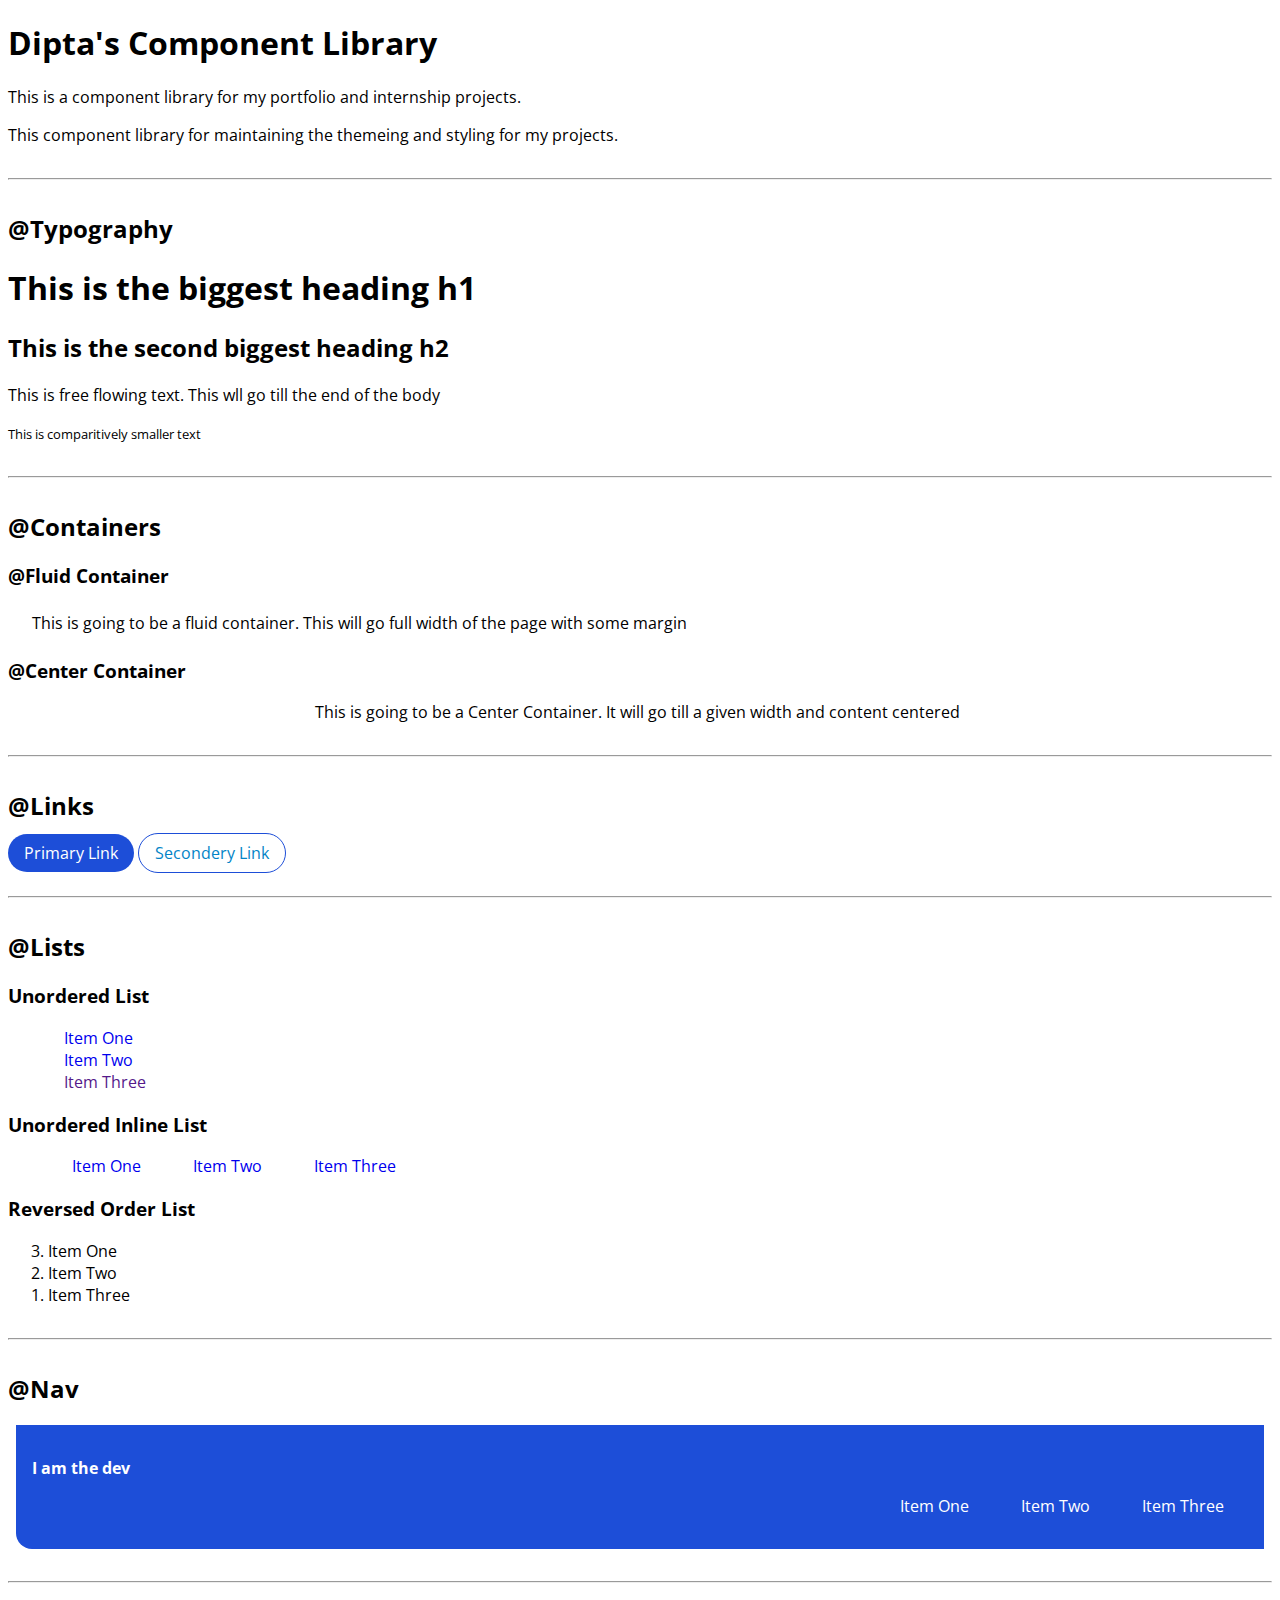
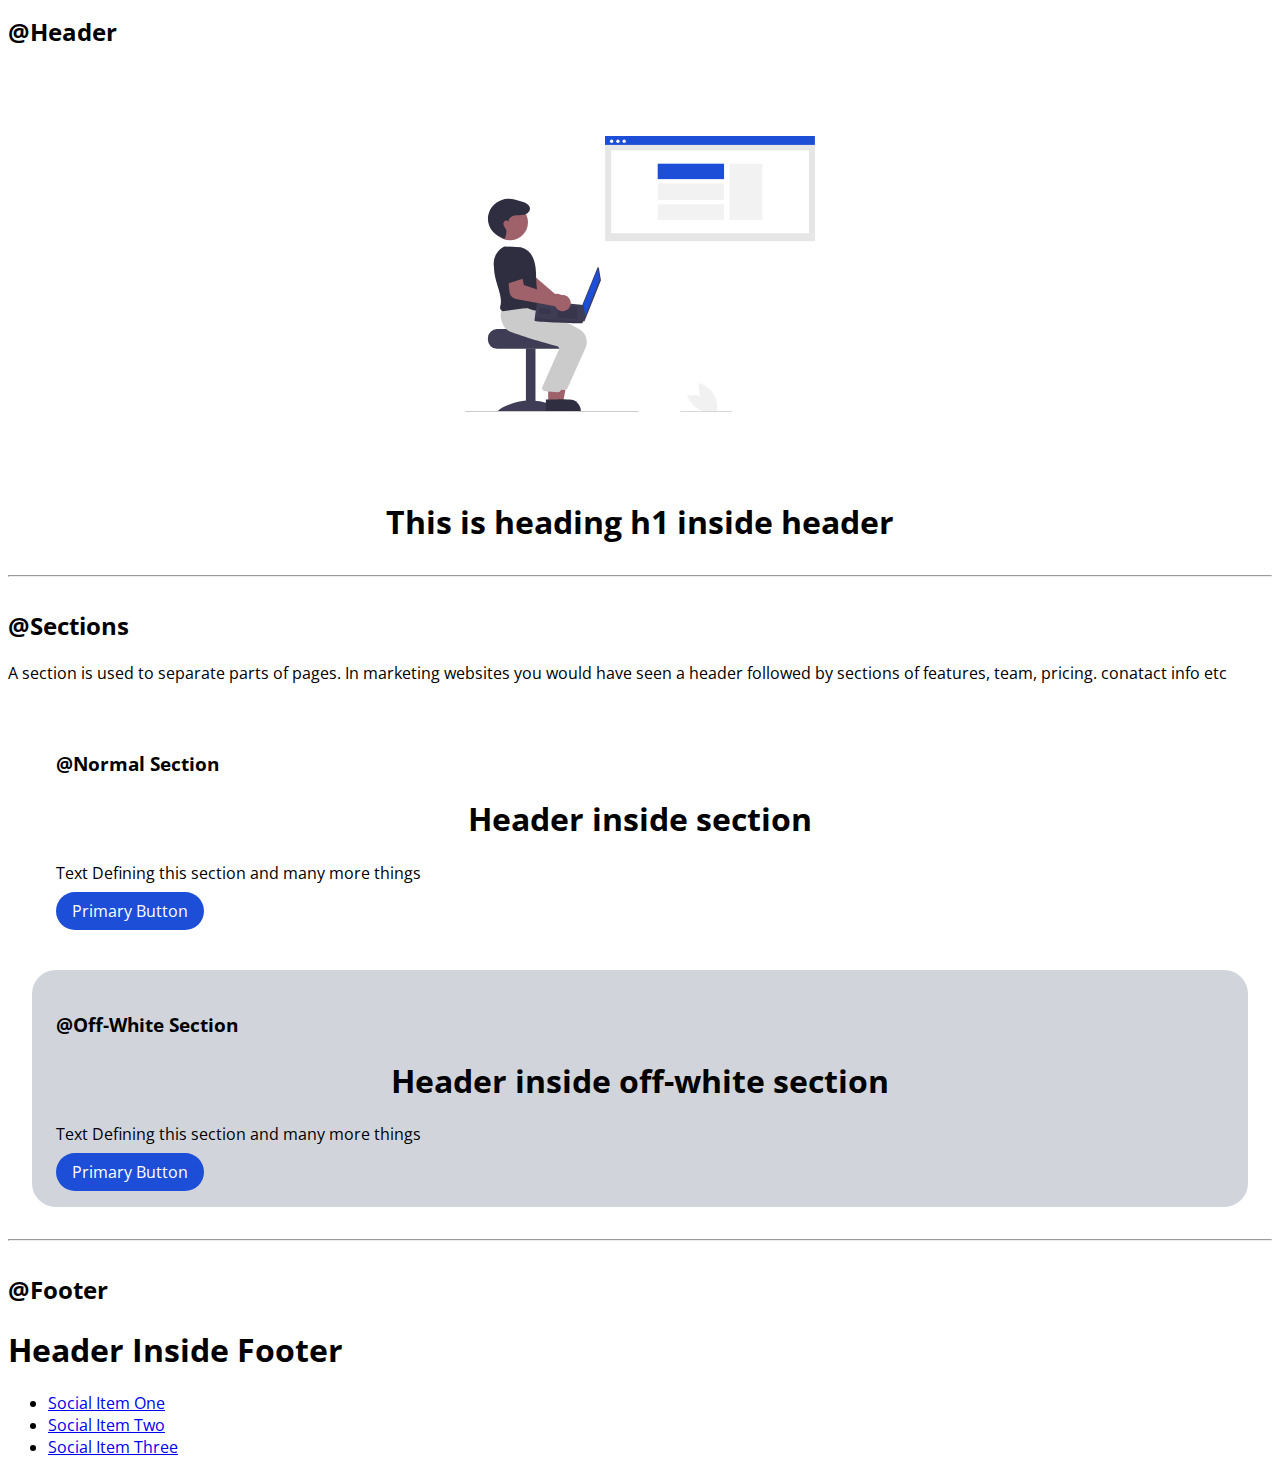
==== index.html @ 9f81f6f9 "navigation section header added" ====
<!DOCTYPE html>
<html lang="en">
<head>
    <meta charset="UTF-8">
    <meta http-equiv="X-UA-Compatible" content="IE=edge">
    <meta name="viewport" content="width=device-width, initial-scale=1.0">
    <title>Component Library </title>
    <link rel="stylesheet" href="style.css">
</head>
<body>
    <h1>Dipta's Component Library</h1>
    <p>This is a component library for my portfolio and internship projects.</p>
    <p>This component library for maintaining the themeing and styling for my projects.</p>

    <hr>

    <h2>@Typography</h2>
    <h1>This is the biggest heading h1 </h1>
    <h2>This is the second biggest heading h2</h2>
    <p>This is free flowing text. This wll go till the end of the body</p>
    <small>This is comparitively smaller text</small>

    <hr>

    <h2>@Containers</h2>

    <h3>@Fluid Container</h3>
    <p class="container">This is going to be a fluid container. This will go full width of the page with some margin</p>

    <h3>@Center Container</h3>
    <p class="container center-container">This is going to be a Center Container. It will go till a given width and content centered</p>

    <hr>

    <h2>@Links</h2>
    <a class="link primary-link" href="/">Primary Link</a>
    <a class="link secondery-link" href="/">Secondery Link</a>

    <hr>

    <h2>@Lists</h2>
    <h3>Unordered List</h3>
    <ul class="list">
        <li class="non-bullet-list">
            <a class="link" href="/">Item One</a>
        </li>
        <li class="non-bullet-list">
            <a class="link" href="/">Item Two</a>
        </li>
        <li class="non-bullet-list">
            <a class="link" href="">Item Three</a>
        </li>
    </ul>

    <h3>Unordered Inline List</h3>
    <ul class="list">
        <li class="inline-list-item non-bullet-list">
            <a class="link" href="/">Item One</a>
        </li>
        <li class="inline-list-item non-bullet-list">
            <a class="link" href="/">Item Two</a>
        </li>
        <li class="inline-list-item non-bullet-list">
            <a class="link" href="/">Item Three</a>
        </li>
    </ul>

    <h3>Reversed Order List</h3>
    <ol reversed>
        <li>Item One</li>
        <li>Item Two</li>
        <li>Item Three</li>
    </ol>

    <hr>

    <h2>@Nav</h2>
    <nav class="navigation  container">
        <div class="nav-brand">
            <p>I am the dev</p>
        </div>
        <ul class="list nav-pills">
            <li class="inline-list-item non-bullet-list">
                <a class="link" href="/">Item One</a>
            </li>
            <li class="inline-list-item non-bullet-list">
                <a class="link" href="/">Item Two</a>
            </li>
            <li class="inline-list-item non-bullet-list">
                <a class="link" href="/">Item Three</a>
            </li>
        </ul>
    </nav>

    <hr>

    <h2>@Header</h2>
    <header class="container hero">
        <img class="hero hero-img"  src="images/header.svg" alt="">
    </header>
    <h1 class="hero-header">This is heading h1 inside header</h1>

    <hr>

    <h2>@Sections</h2>
    <p>A section is used to separate parts of pages. In marketing websites you would have seen a header followed by sections of features, team, pricing. conatact info etc</p>

    <section class="section container">
        <h3>@Normal Section</h3>
        <h1>Header inside section</h1>
        <p>Text Defining this section  and many more things</p>
        <a class="link primary-link" href="/">Primary Button</a>
    </section>

    <section class="section container ow-section">
        <h3>@Off-White Section</h3>
        <h1>Header inside off-white section</h1>
        <p>Text  Defining this section and many more things</p>
        <a class="link primary-link" href="/">Primary Button</a>
    </section>

    <hr>    

    <h2>@Footer</h2>
    <footer>
        <h1>Header Inside Footer</h1>
        <ul>
            <li>
                <a href="/">Social Item One</a>
            </li>
            <li>
                <a href="/">Social Item Two</a>
            </li>
            <li>
                <a href="/">Social Item Three</a>
            </li>
        </ul>
    </footer>

</body>
</html>
---- style.css ----
@import url('https://fonts.googleapis.com/css2?family=Montserrat:wght@400;700&family=Open+Sans:wght@400;700&display=swap');

/* Colors */

:root{
    --primary-color:#1d4ed8;
    --off-white: #d1d5db;
    --secondery-color: #0284c7;
}

body{
    font-family: 'Montserrat', sans-serif;
    font-family: 'Open Sans', sans-serif;
}

hr{
    margin: 2rem 0rem;
}

/* Containers */
.container{
    margin: 1.5rem 1.5rem;
}
.center-container{
    max-width: 650px;
    margin: auto;
}

/* Links */
.link{
    box-sizing: border-box;
    text-decoration: none;
    padding: 0.5rem 1rem;
}
.primary-link{
    background-color: var(--primary-color);
    color: white;
    max-width: 140px;
    border-radius: 1.5rem;
}
.secondery-link{
    border: 1px solid var(--primary-color);
    border-radius: 1.5rem;
    color: var(--secondery-color);
    max-width: 140px;
}

/* Lists */
.list{
    list-style: none;
}

.list .non-bullet-list{
    text-decoration: none;
}
.inline-list-item{
    display: inline;
    padding: 0rem 0.5rem;
}
/* navigation */
.navigation{
    background-color: var(--primary-color);
    color: white;
    padding: 1rem;
    margin: 0.5rem;
    border-bottom-left-radius: 1rem;
    vertical-align: middle;
}
.navigation li .link{
    color: white;
}
.navigation .nav-pills{
    text-align: right;
}
.navigation .nav-brand{
    font-weight: bold;
}
/* hero header */
.hero  {
    padding: 2rem;
    padding-top: 2rem;
}
.hero .hero-img{
    max-width: 80%;
    width: 350px;
    display: block;
    margin: auto;
}
.hero-header{
    text-align: center;
}
/* sections */
.section{
    padding: 1.5rem;
}
.section h1{
    text-align: center;
}
.ow-section{
    background-color: var(--off-white);
    border-radius: 1.5rem;
}
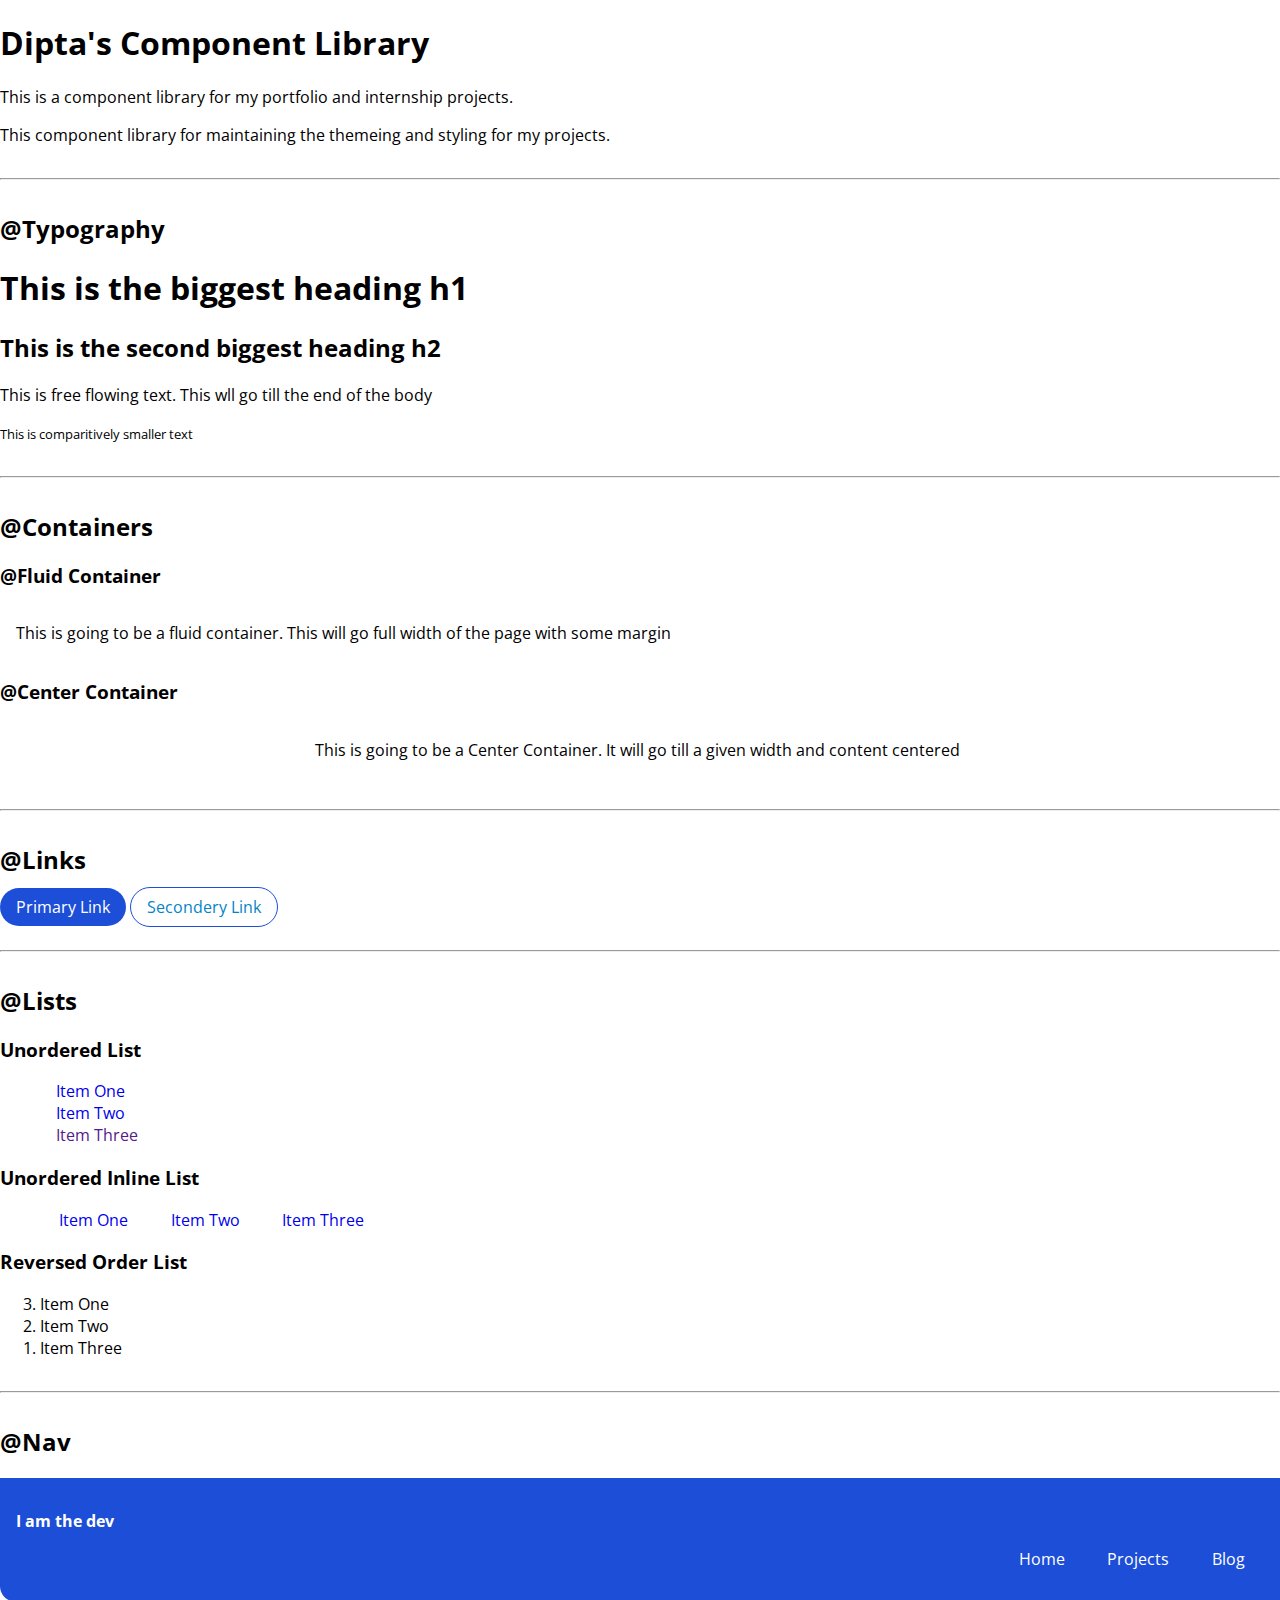
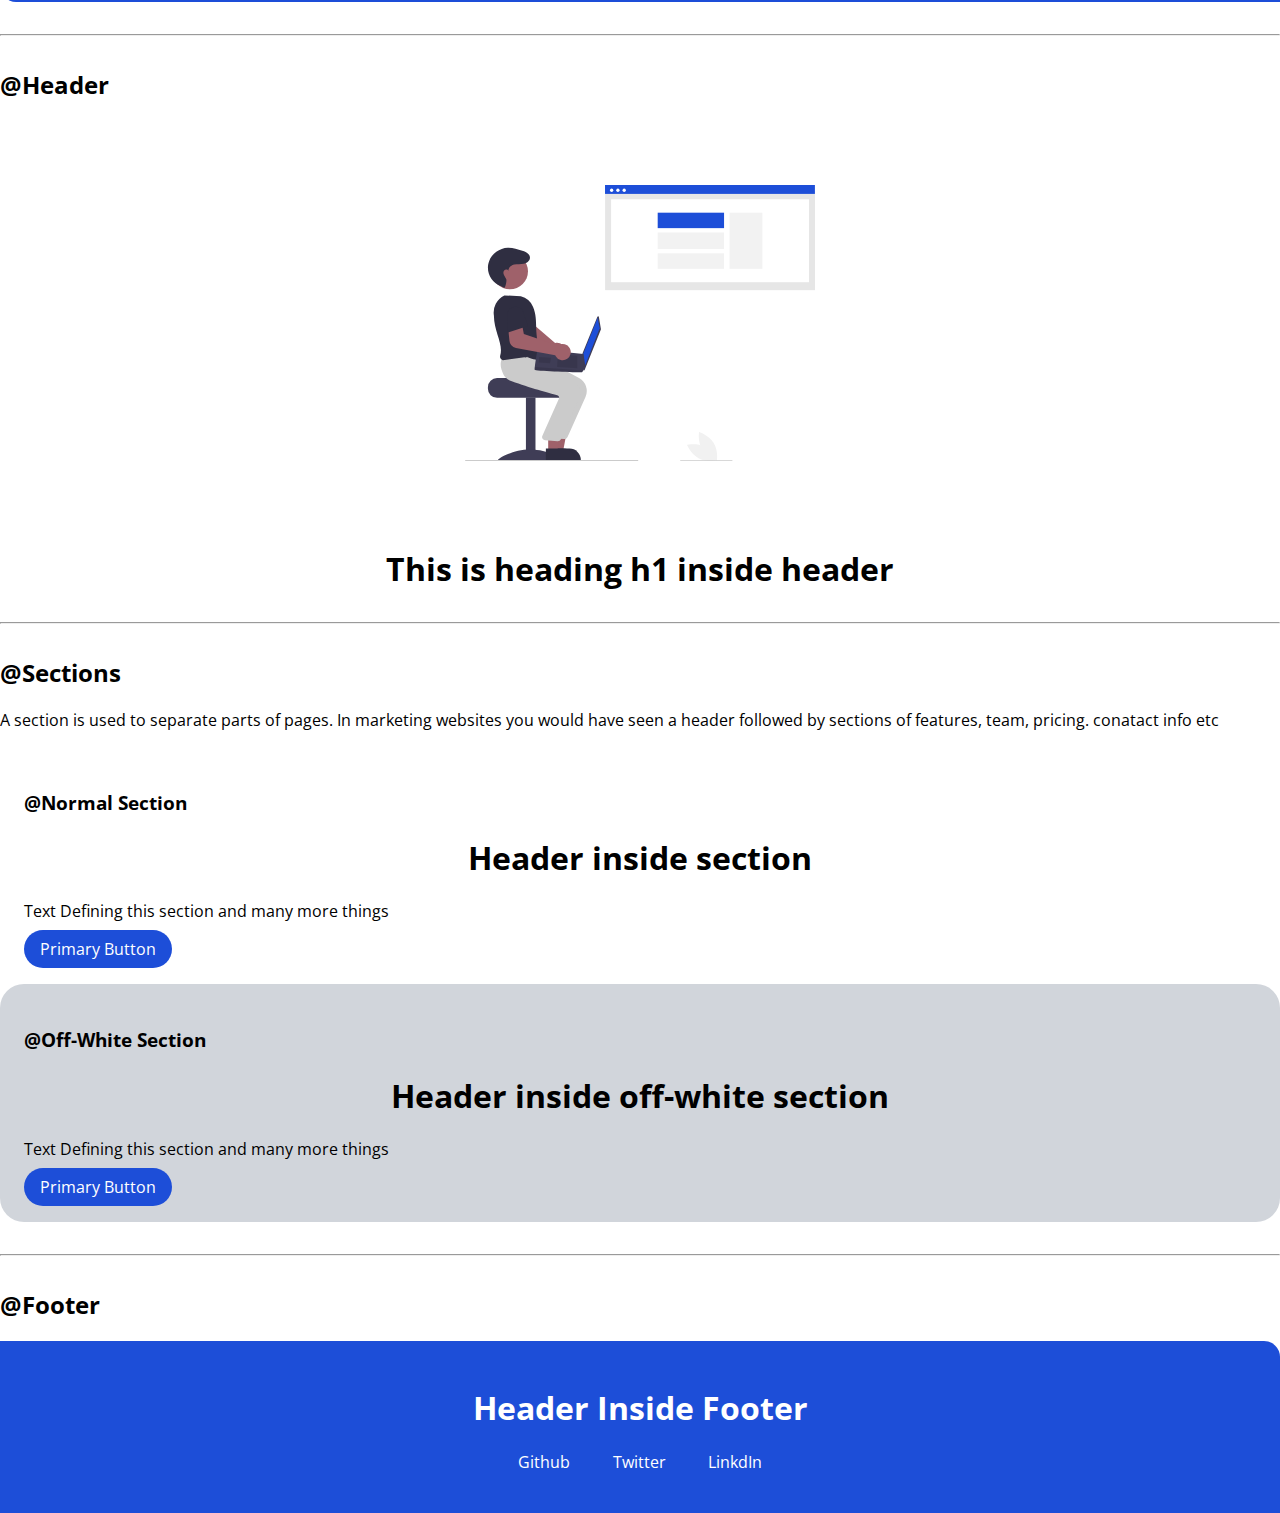
==== commit db434c07: "styled section and footer" ====
--- a/index.html
+++ b/index.html
@@ -81,13 +81,13 @@
         </div>
         <ul class="list nav-pills">
             <li class="inline-list-item non-bullet-list">
-                <a class="link" href="/">Item One</a>
+                <a class="link" href="/">Home</a>
             </li>
             <li class="inline-list-item non-bullet-list">
-                <a class="link" href="/">Item Two</a>
+                <a class="link" href="/">Projects</a>
             </li>
             <li class="inline-list-item non-bullet-list">
-                <a class="link" href="/">Item Three</a>
+                <a class="link" href="/">Blog</a>
             </li>
         </ul>
     </nav>
@@ -122,17 +122,17 @@
     <hr>    
 
     <h2>@Footer</h2>
-    <footer>
+    <footer class="container footer-section">
         <h1>Header Inside Footer</h1>
-        <ul>
-            <li>
-                <a href="/">Social Item One</a>
+        <ul class="list social-links">
+            <li class="inline-list-item non-bullet-list">
+                <a class="link" href="/">Github</a>
             </li>
-            <li>
-                <a href="/">Social Item Two</a>
+            <li class="inline-list-item non-bullet-list">
+                <a class="link" href="/">Twitter</a>
             </li>
-            <li>
-                <a href="/">Social Item Three</a>
+            <li class="inline-list-item non-bullet-list">
+                <a class="link" href="/">LinkdIn</a>
             </li>
         </ul>
     </footer>
--- a/style.css
+++ b/style.css
@@ -11,6 +11,7 @@
 body{
     font-family: 'Montserrat', sans-serif;
     font-family: 'Open Sans', sans-serif;
+    margin: 0px;
 }
 
 hr{
@@ -19,7 +20,7 @@
 
 /* Containers */
 .container{
-    margin: 1.5rem 1.5rem;
+    padding: 1rem;
 }
 .center-container{
     max-width: 650px;
@@ -55,14 +56,13 @@
 }
 .inline-list-item{
     display: inline;
-    padding: 0rem 0.5rem;
+    padding: 0rem 0.2rem;
 }
 /* navigation */
 .navigation{
     background-color: var(--primary-color);
     color: white;
     padding: 1rem;
-    margin: 0.5rem;
     border-bottom-left-radius: 1rem;
     vertical-align: middle;
 }
@@ -74,6 +74,9 @@
 }
 .navigation .nav-brand{
     font-weight: bold;
+}
+nav{
+    display: block;
 }
 /* hero header */
 .hero  {
@@ -99,4 +102,26 @@
 .ow-section{
     background-color: var(--off-white);
     border-radius: 1.5rem;
+}
+/* Footer */
+.footer-section{
+    background-color: var(--primary-color);
+    color: white;
+    padding: 1.5rem;
+    border-top-right-radius: 1rem;
+}
+.footer-section h1{
+    text-align: center;
+}
+.footer-section .social-links{
+    text-align: center;
+}
+.footer-section li .link{
+    color: white;
+}
+.footer-section ul{
+    padding-inline-start: 0px;
+}
+footer{
+    display: block;
 }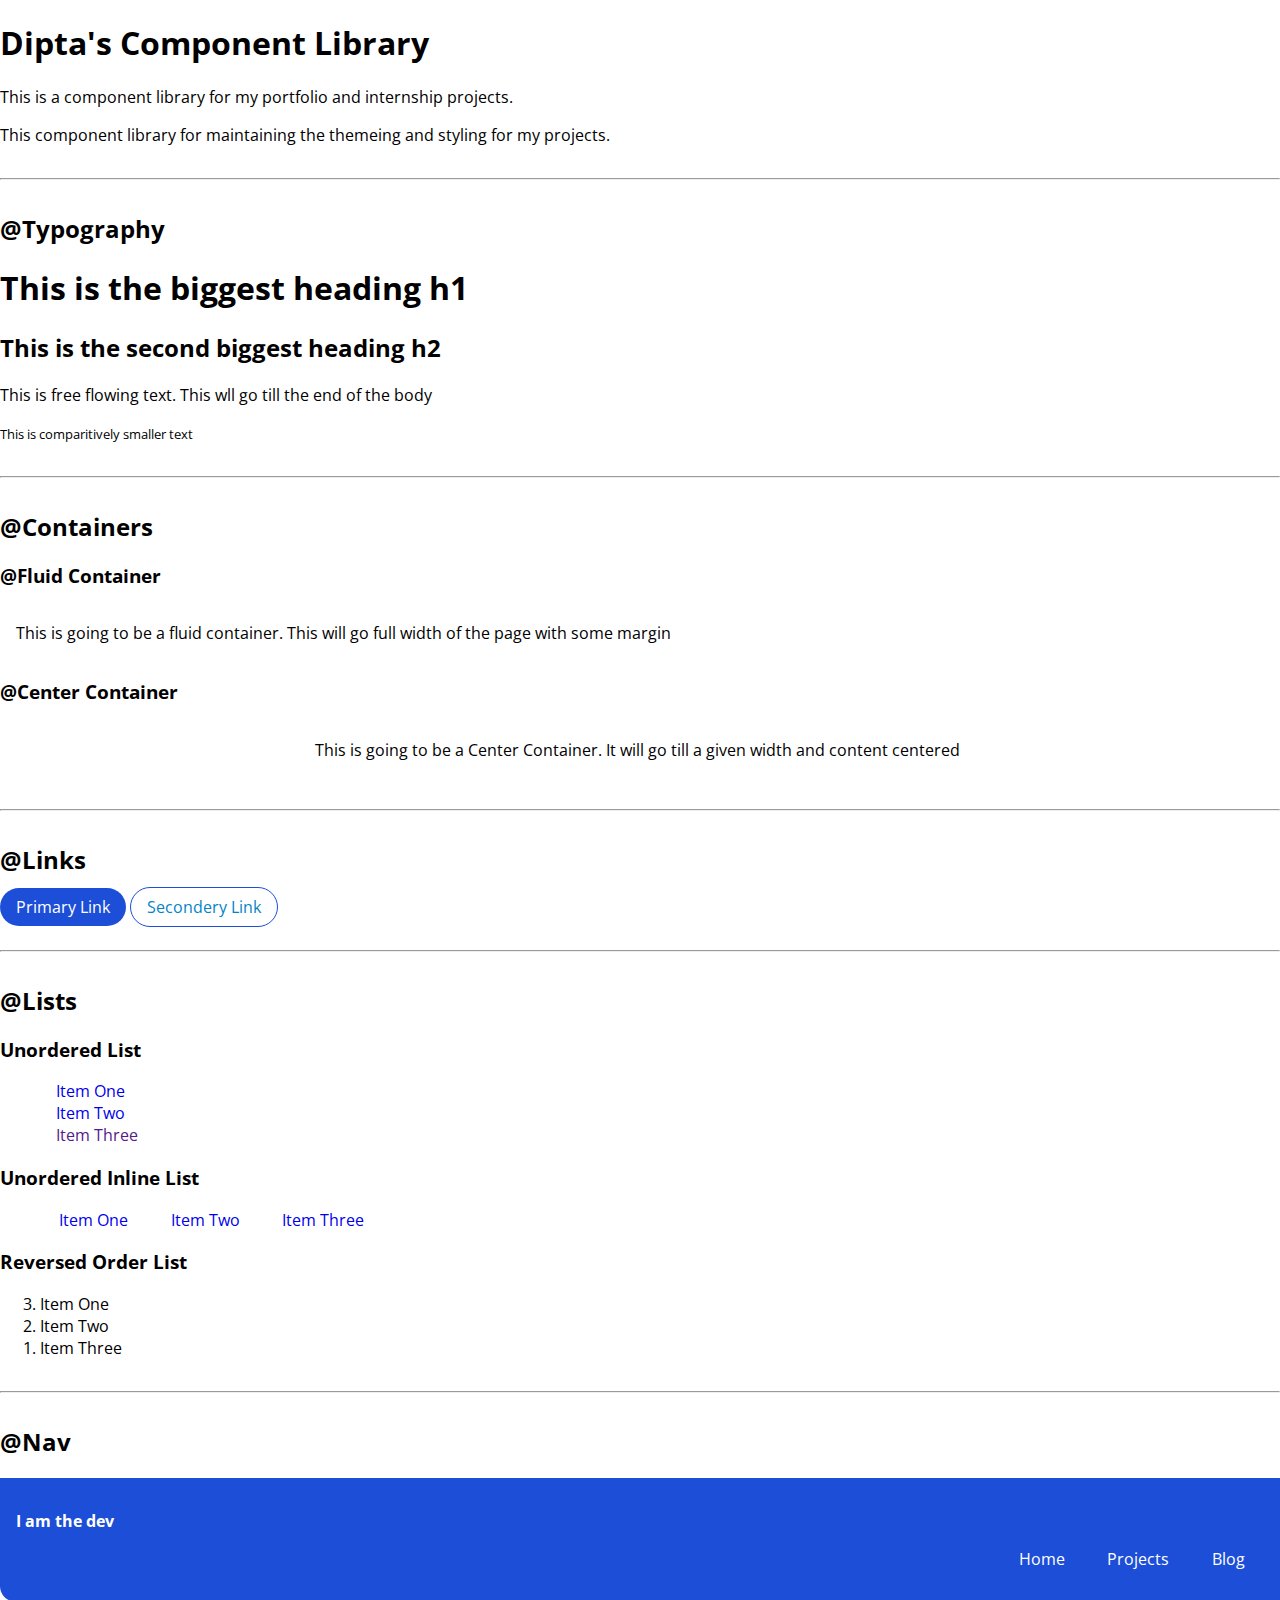
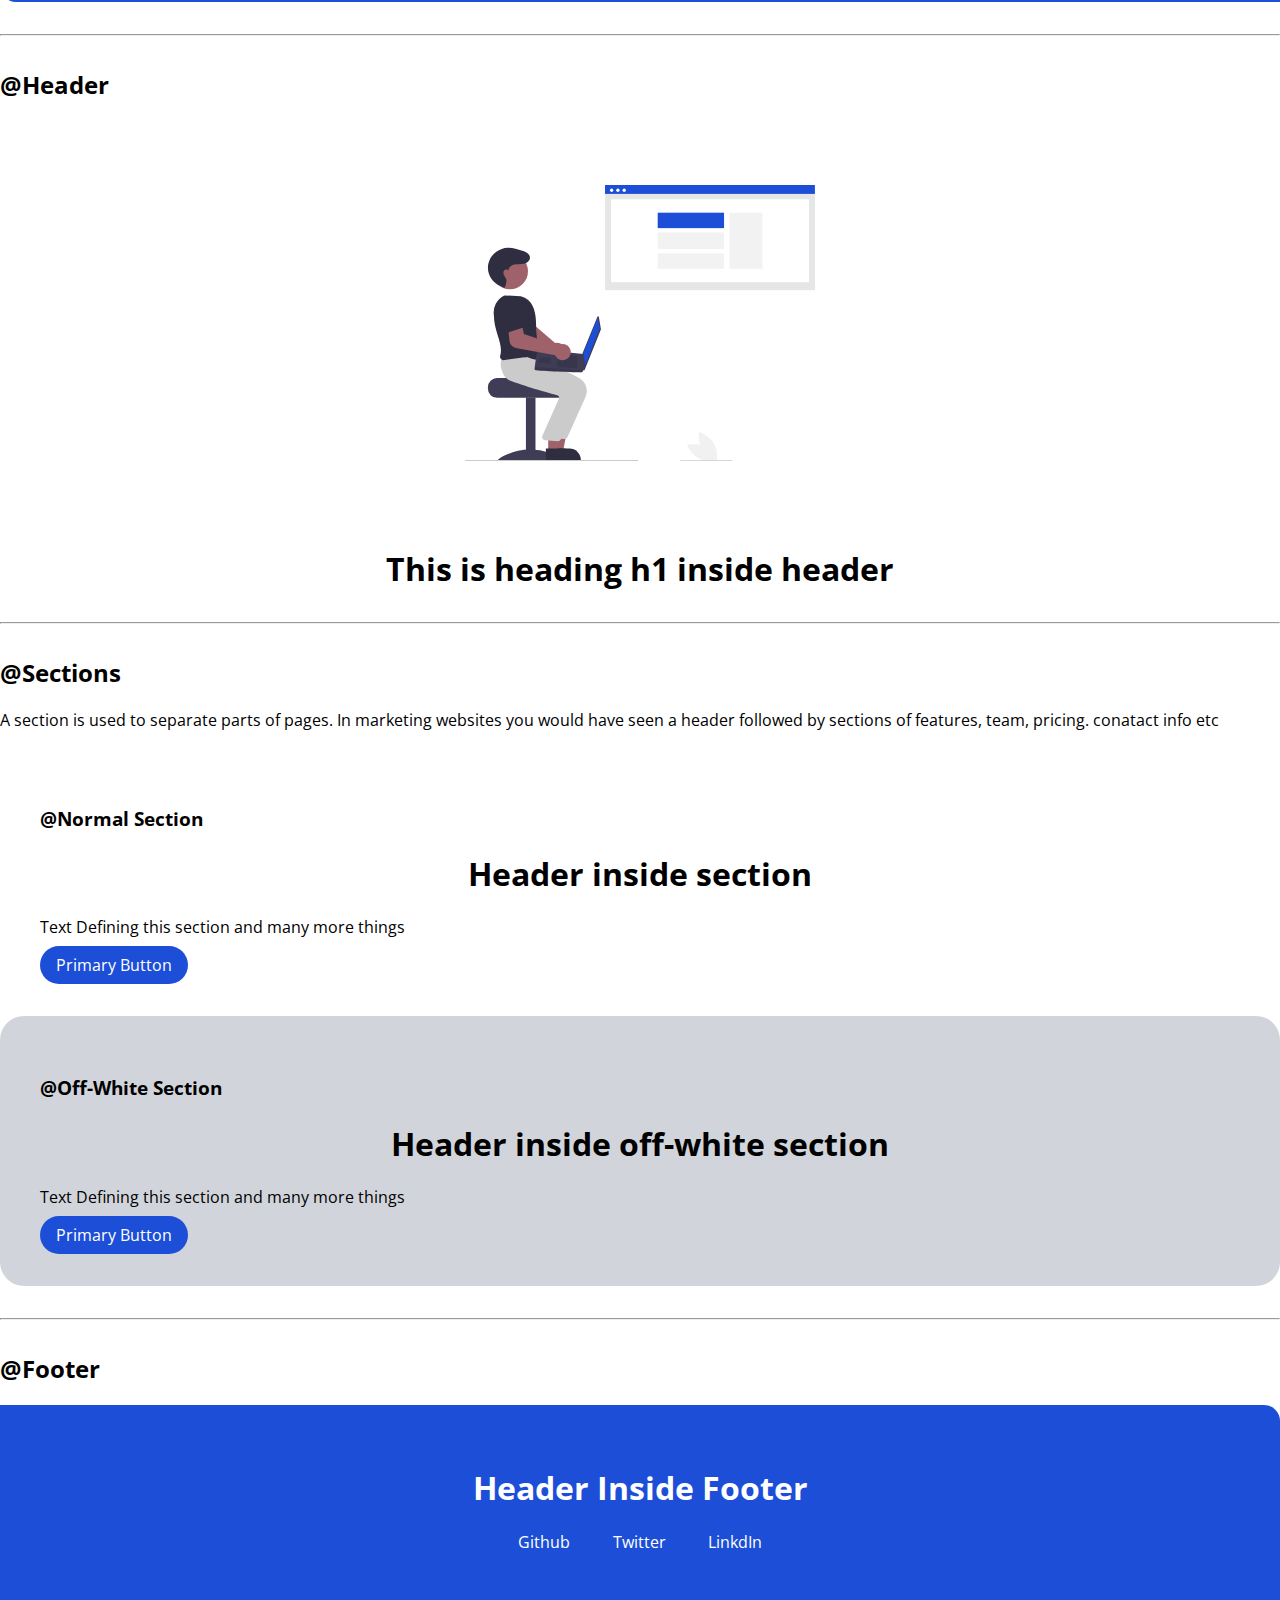
==== commit f4005f5f: "final design and patchup added" ====
--- a/index.html
+++ b/index.html
@@ -105,25 +105,30 @@
     <h2>@Sections</h2>
     <p>A section is used to separate parts of pages. In marketing websites you would have seen a header followed by sections of features, team, pricing. conatact info etc</p>
 
-    <section class="section container">
-        <h3>@Normal Section</h3>
+    <section class="section">
+        <div class="container">
+            <h3>@Normal Section</h3>
         <h1>Header inside section</h1>
         <p>Text Defining this section  and many more things</p>
         <a class="link primary-link" href="/">Primary Button</a>
+        </div>
     </section>
 
-    <section class="section container ow-section">
-        <h3>@Off-White Section</h3>
+    <section class="section ow-section">
+        <div class="container">
+            <h3>@Off-White Section</h3>
         <h1>Header inside off-white section</h1>
         <p>Text  Defining this section and many more things</p>
         <a class="link primary-link" href="/">Primary Button</a>
+        </div>
     </section>
 
     <hr>    
 
     <h2>@Footer</h2>
-    <footer class="container footer-section">
-        <h1>Header Inside Footer</h1>
+    <footer class="footer-section">
+        <div class="container">
+            <h1>Header Inside Footer</h1>
         <ul class="list social-links">
             <li class="inline-list-item non-bullet-list">
                 <a class="link" href="/">Github</a>
@@ -135,6 +140,7 @@
                 <a class="link" href="/">LinkdIn</a>
             </li>
         </ul>
+        </div>
     </footer>
 
 </body>
--- a/style.css
+++ b/style.css
@@ -102,6 +102,7 @@
 .ow-section{
     background-color: var(--off-white);
     border-radius: 1.5rem;
+    padding: 1.5rem;
 }
 /* Footer */
 .footer-section{
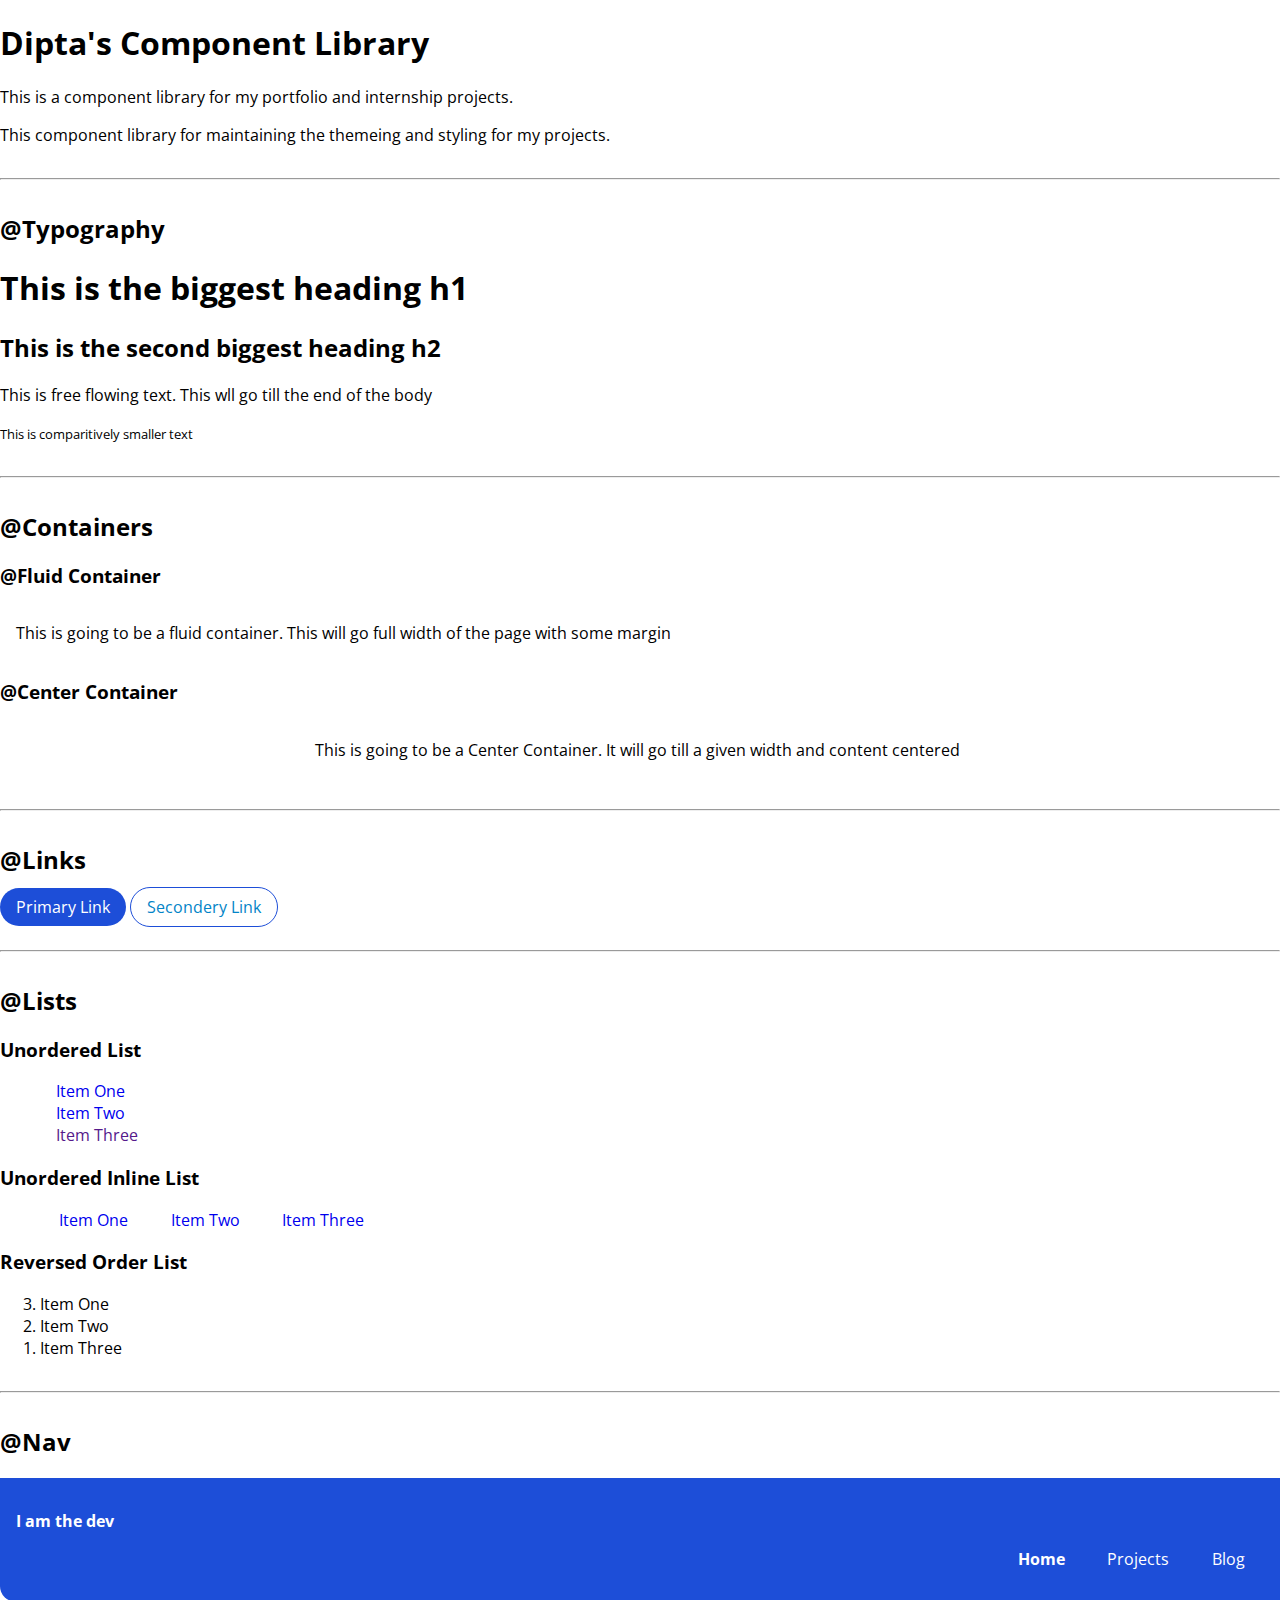
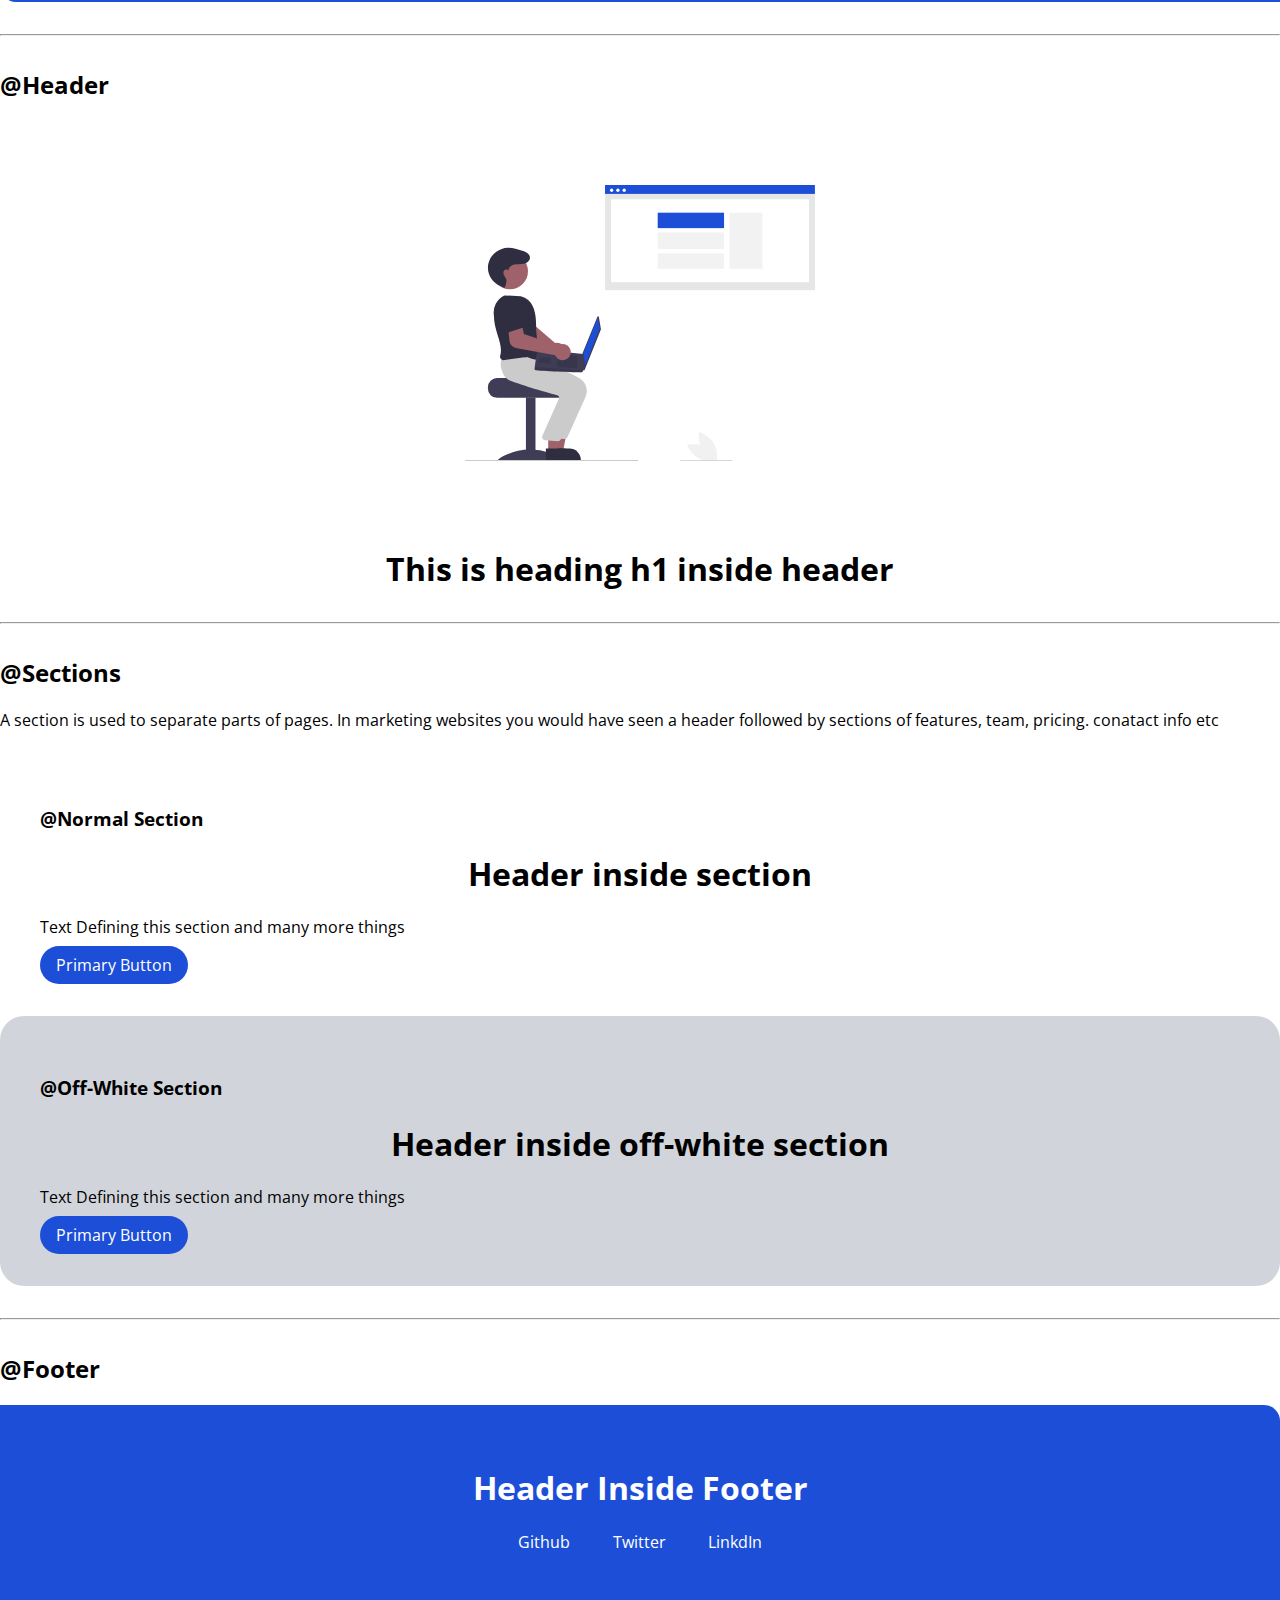
==== commit 92ec1fed: "active link added" ====
--- a/index.html
+++ b/index.html
@@ -81,7 +81,7 @@
         </div>
         <ul class="list nav-pills">
             <li class="inline-list-item non-bullet-list">
-                <a class="link" href="/">Home</a>
+                <a class="link active-link" href="/">Home</a>
             </li>
             <li class="inline-list-item non-bullet-list">
                 <a class="link" href="/">Projects</a>
--- a/style.css
+++ b/style.css
@@ -75,6 +75,9 @@
 .navigation .nav-brand{
     font-weight: bold;
 }
+.navigation .active-link{
+    font-weight: bold;
+}
 nav{
     display: block;
 }
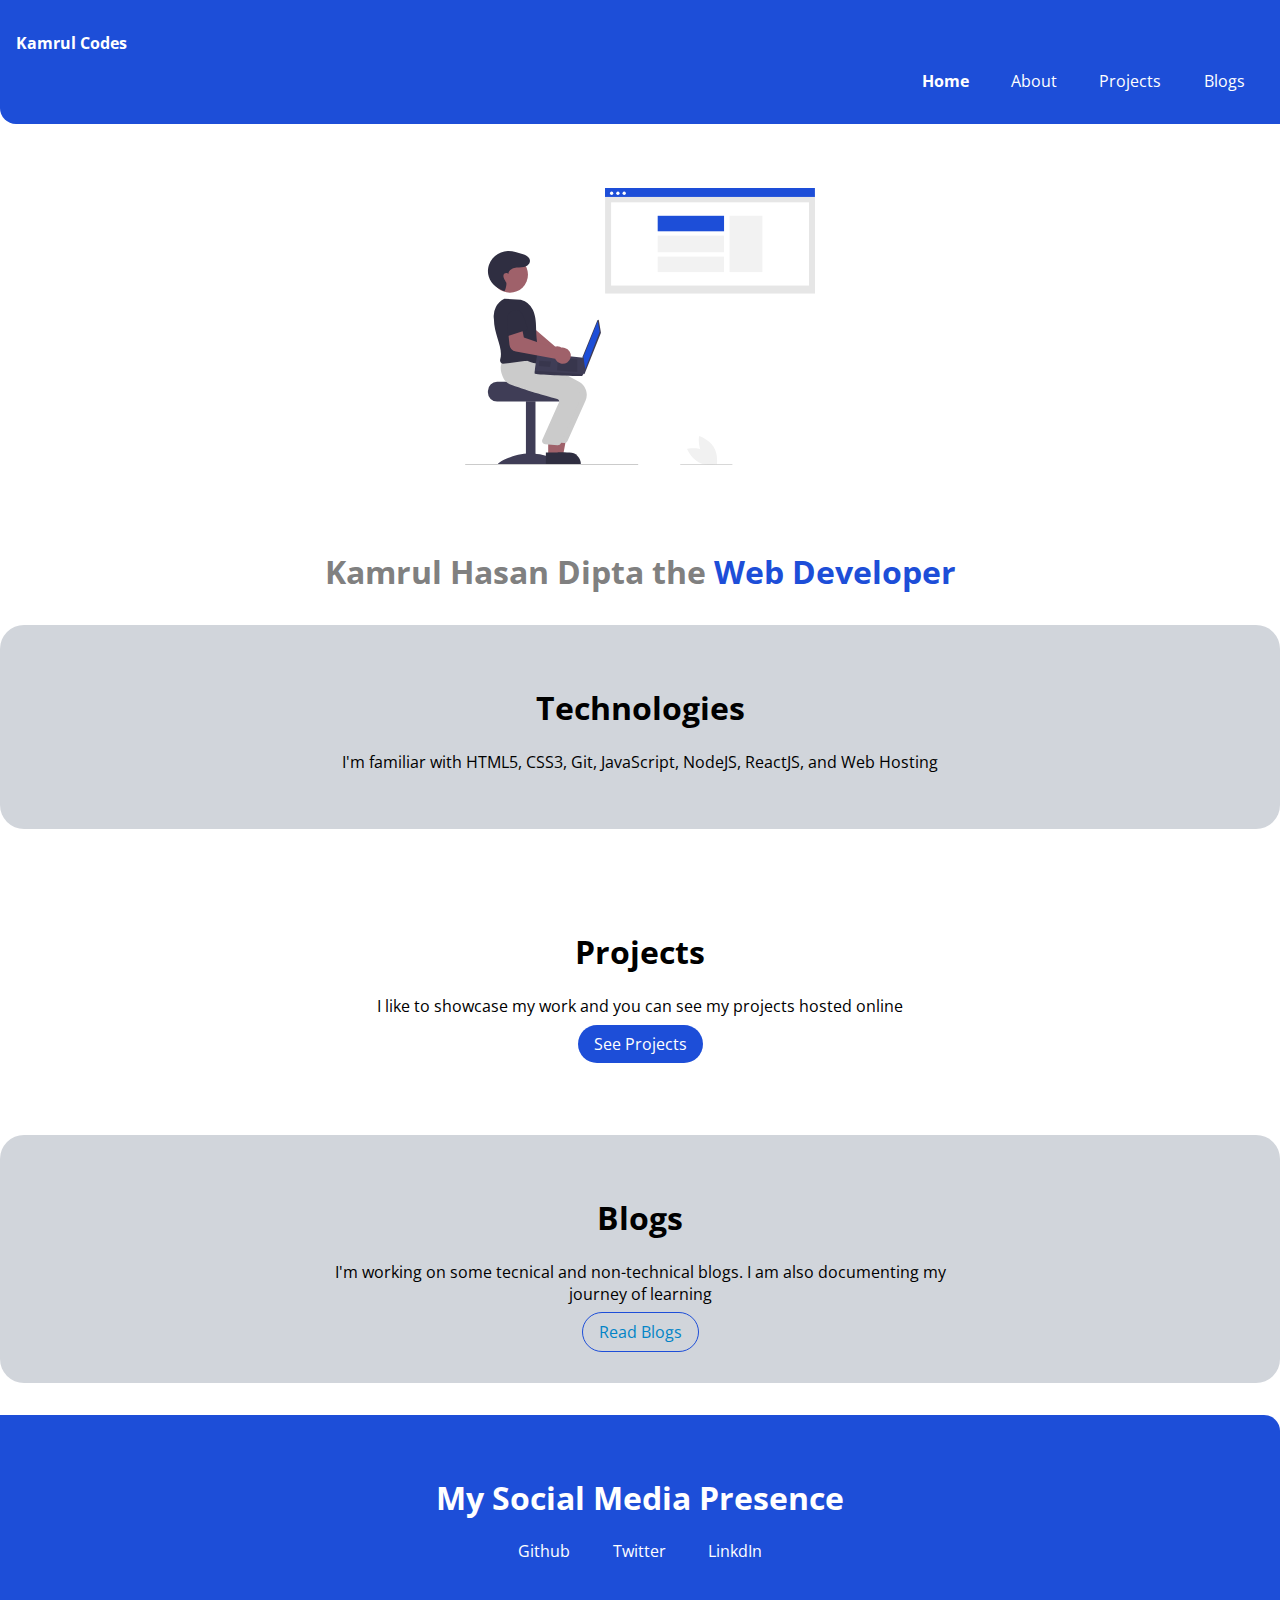
==== commit 6a9df3fa: "pages added" ====
--- a/index.html
+++ b/index.html
@@ -4,144 +4,69 @@
     <meta charset="UTF-8">
     <meta http-equiv="X-UA-Compatible" content="IE=edge">
     <meta name="viewport" content="width=device-width, initial-scale=1.0">
-    <title>Component Library </title>
+    <title>Portfolio</title>
     <link rel="stylesheet" href="style.css">
 </head>
 <body>
-    <h1>Dipta's Component Library</h1>
-    <p>This is a component library for my portfolio and internship projects.</p>
-    <p>This component library for maintaining the themeing and styling for my projects.</p>
-
-    <hr>
-
-    <h2>@Typography</h2>
-    <h1>This is the biggest heading h1 </h1>
-    <h2>This is the second biggest heading h2</h2>
-    <p>This is free flowing text. This wll go till the end of the body</p>
-    <small>This is comparitively smaller text</small>
-
-    <hr>
-
-    <h2>@Containers</h2>
-
-    <h3>@Fluid Container</h3>
-    <p class="container">This is going to be a fluid container. This will go full width of the page with some margin</p>
-
-    <h3>@Center Container</h3>
-    <p class="container center-container">This is going to be a Center Container. It will go till a given width and content centered</p>
-
-    <hr>
-
-    <h2>@Links</h2>
-    <a class="link primary-link" href="/">Primary Link</a>
-    <a class="link secondery-link" href="/">Secondery Link</a>
-
-    <hr>
-
-    <h2>@Lists</h2>
-    <h3>Unordered List</h3>
-    <ul class="list">
-        <li class="non-bullet-list">
-            <a class="link" href="/">Item One</a>
-        </li>
-        <li class="non-bullet-list">
-            <a class="link" href="/">Item Two</a>
-        </li>
-        <li class="non-bullet-list">
-            <a class="link" href="">Item Three</a>
-        </li>
-    </ul>
-
-    <h3>Unordered Inline List</h3>
-    <ul class="list">
-        <li class="inline-list-item non-bullet-list">
-            <a class="link" href="/">Item One</a>
-        </li>
-        <li class="inline-list-item non-bullet-list">
-            <a class="link" href="/">Item Two</a>
-        </li>
-        <li class="inline-list-item non-bullet-list">
-            <a class="link" href="/">Item Three</a>
-        </li>
-    </ul>
-
-    <h3>Reversed Order List</h3>
-    <ol reversed>
-        <li>Item One</li>
-        <li>Item Two</li>
-        <li>Item Three</li>
-    </ol>
-
-    <hr>
-
-    <h2>@Nav</h2>
     <nav class="navigation  container">
         <div class="nav-brand">
-            <p>I am the dev</p>
+            <p>Kamrul Codes</p>
         </div>
         <ul class="list nav-pills">
             <li class="inline-list-item non-bullet-list">
                 <a class="link active-link" href="/">Home</a>
             </li>
             <li class="inline-list-item non-bullet-list">
-                <a class="link" href="/">Projects</a>
+                <a class="link" href="/about.html">About</a>
             </li>
             <li class="inline-list-item non-bullet-list">
-                <a class="link" href="/">Blog</a>
+                <a class="link" href="/projects.html">Projects</a>
+            </li>
+            <li class="inline-list-item non-bullet-list">
+                <a class="link" href="/blogs.html">Blogs</a>
             </li>
         </ul>
     </nav>
-
-    <hr>
-
-    <h2>@Header</h2>
     <header class="container hero">
         <img class="hero hero-img"  src="images/header.svg" alt="">
     </header>
-    <h1 class="hero-header">This is heading h1 inside header</h1>
-
-    <hr>
-
-    <h2>@Sections</h2>
-    <p>A section is used to separate parts of pages. In marketing websites you would have seen a header followed by sections of features, team, pricing. conatact info etc</p>
-
+    <h1 class="hero-header">Kamrul Hasan Dipta the <span class="inverted-header">Web Developer</span></h1>
+    <section class="section ow-section">
+        <div class="container center-container">
+        <h1>Technologies</h1>
+        <p>I'm familiar with HTML5, CSS3, Git, JavaScript, NodeJS, ReactJS, and Web Hosting</p>
+        </div>
+    </section>
     <section class="section">
-        <div class="container">
-            <h3>@Normal Section</h3>
-        <h1>Header inside section</h1>
-        <p>Text Defining this section  and many more things</p>
-        <a class="link primary-link" href="/">Primary Button</a>
+        <div class="container center-container">
+        <h1>Projects</h1>
+        <p>I like to showcase my work and you can see my projects hosted online</p>
+        <a class="link primary-link" href="/">See Projects</a>
+        </div>
+    </section>
+    <section class="section ow-section">
+        <div class="container center-container">
+        <h1>Blogs</h1>
+        <p>I'm working on some tecnical and non-technical blogs. I am also documenting my journey of learning</p>
+        <a class="link secondery-link" href="/">Read Blogs</a>
         </div>
     </section>
 
-    <section class="section ow-section">
-        <div class="container">
-            <h3>@Off-White Section</h3>
-        <h1>Header inside off-white section</h1>
-        <p>Text  Defining this section and many more things</p>
-        <a class="link primary-link" href="/">Primary Button</a>
-        </div>
-    </section>
-
-    <hr>    
-
-    <h2>@Footer</h2>
     <footer class="footer-section">
         <div class="container">
-            <h1>Header Inside Footer</h1>
+            <h1>My Social Media Presence</h1>
         <ul class="list social-links">
             <li class="inline-list-item non-bullet-list">
-                <a class="link" href="/">Github</a>
+                <a class="link" href="https://github.com/Dipta437">Github</a>
             </li>
             <li class="inline-list-item non-bullet-list">
-                <a class="link" href="/">Twitter</a>
+                <a class="link" href="https://twitter.com/kamrul_dipta">Twitter</a>
             </li>
             <li class="inline-list-item non-bullet-list">
-                <a class="link" href="/">LinkdIn</a>
+                <a class="link" href="https://www.linkedin.com/in/kamrul-hasan-dipta-59b95313a/">LinkdIn</a>
             </li>
         </ul>
         </div>
     </footer>
-
 </body>
 </html>--- a/style.css
+++ b/style.css
@@ -93,11 +93,18 @@
     margin: auto;
 }
 .hero-header{
+    margin-bottom: 2rem;
     text-align: center;
+    color: gray;
+}
+.inverted-header{
+    color: var(--primary-color);
 }
 /* sections */
 .section{
-    padding: 1.5rem;
+    padding: 2rem;
+    margin: 2rem 0rem;
+    text-align: center;
 }
 .section h1{
     text-align: center;
@@ -106,6 +113,7 @@
     background-color: var(--off-white);
     border-radius: 1.5rem;
     padding: 1.5rem;
+    margin-top: 1.5rem ;
 }
 /* Footer */
 .footer-section{
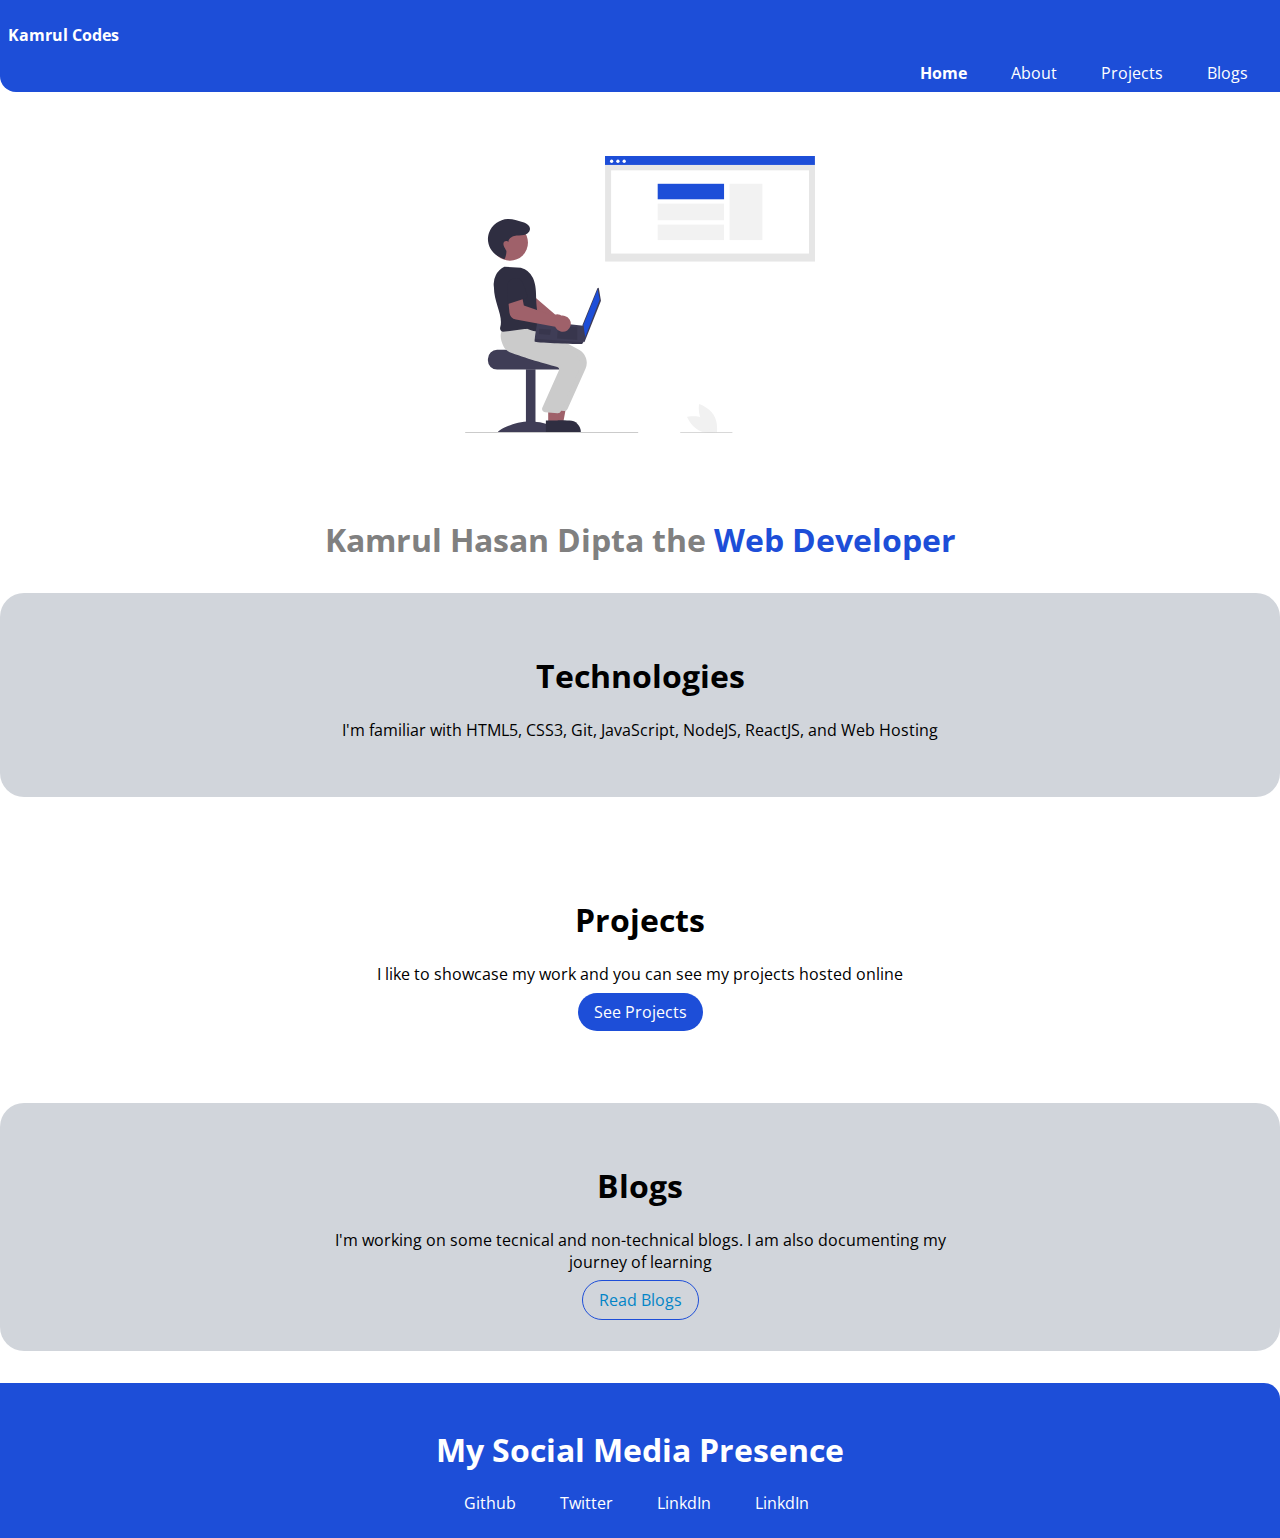
==== commit 8257d6d1: "li added" ====
--- a/index.html
+++ b/index.html
@@ -65,6 +65,9 @@
             <li class="inline-list-item non-bullet-list">
                 <a class="link" href="https://www.linkedin.com/in/kamrul-hasan-dipta-59b95313a/">LinkdIn</a>
             </li>
+            <li class="inline-list-item non-bullet-list">
+                <a class="link" href="https://www.linkedin.com/in/kamrul-hasan-dipta-59b95313a/">LinkdIn</a>
+            </li>
         </ul>
         </div>
     </footer>
--- a/style.css
+++ b/style.css
@@ -13,7 +13,6 @@
     font-family: 'Open Sans', sans-serif;
     margin: 0px;
 }
-
 hr{
     margin: 2rem 0rem;
 }
@@ -56,15 +55,15 @@
 }
 .inline-list-item{
     display: inline;
-    padding: 0rem 0.2rem;
+    padding: 0rem 0.5rem;
+    padding-inline-start: 0px;
 }
 /* navigation */
 .navigation{
     background-color: var(--primary-color);
     color: white;
-    padding: 1rem;
+    padding: 0.5rem;
     border-bottom-left-radius: 1rem;
-    vertical-align: middle;
 }
 .navigation li .link{
     color: white;
@@ -77,6 +76,11 @@
 }
 .navigation .active-link{
     font-weight: bold;
+}
+ul{
+    padding-inline-start: 0px;
+    margin-block-start: 0px;
+    margin-block-end: 0px;
 }
 nav{
     display: block;
@@ -119,7 +123,7 @@
 .footer-section{
     background-color: var(--primary-color);
     color: white;
-    padding: 1.5rem;
+    padding: 0.5rem;
     border-top-right-radius: 1rem;
 }
 .footer-section h1{
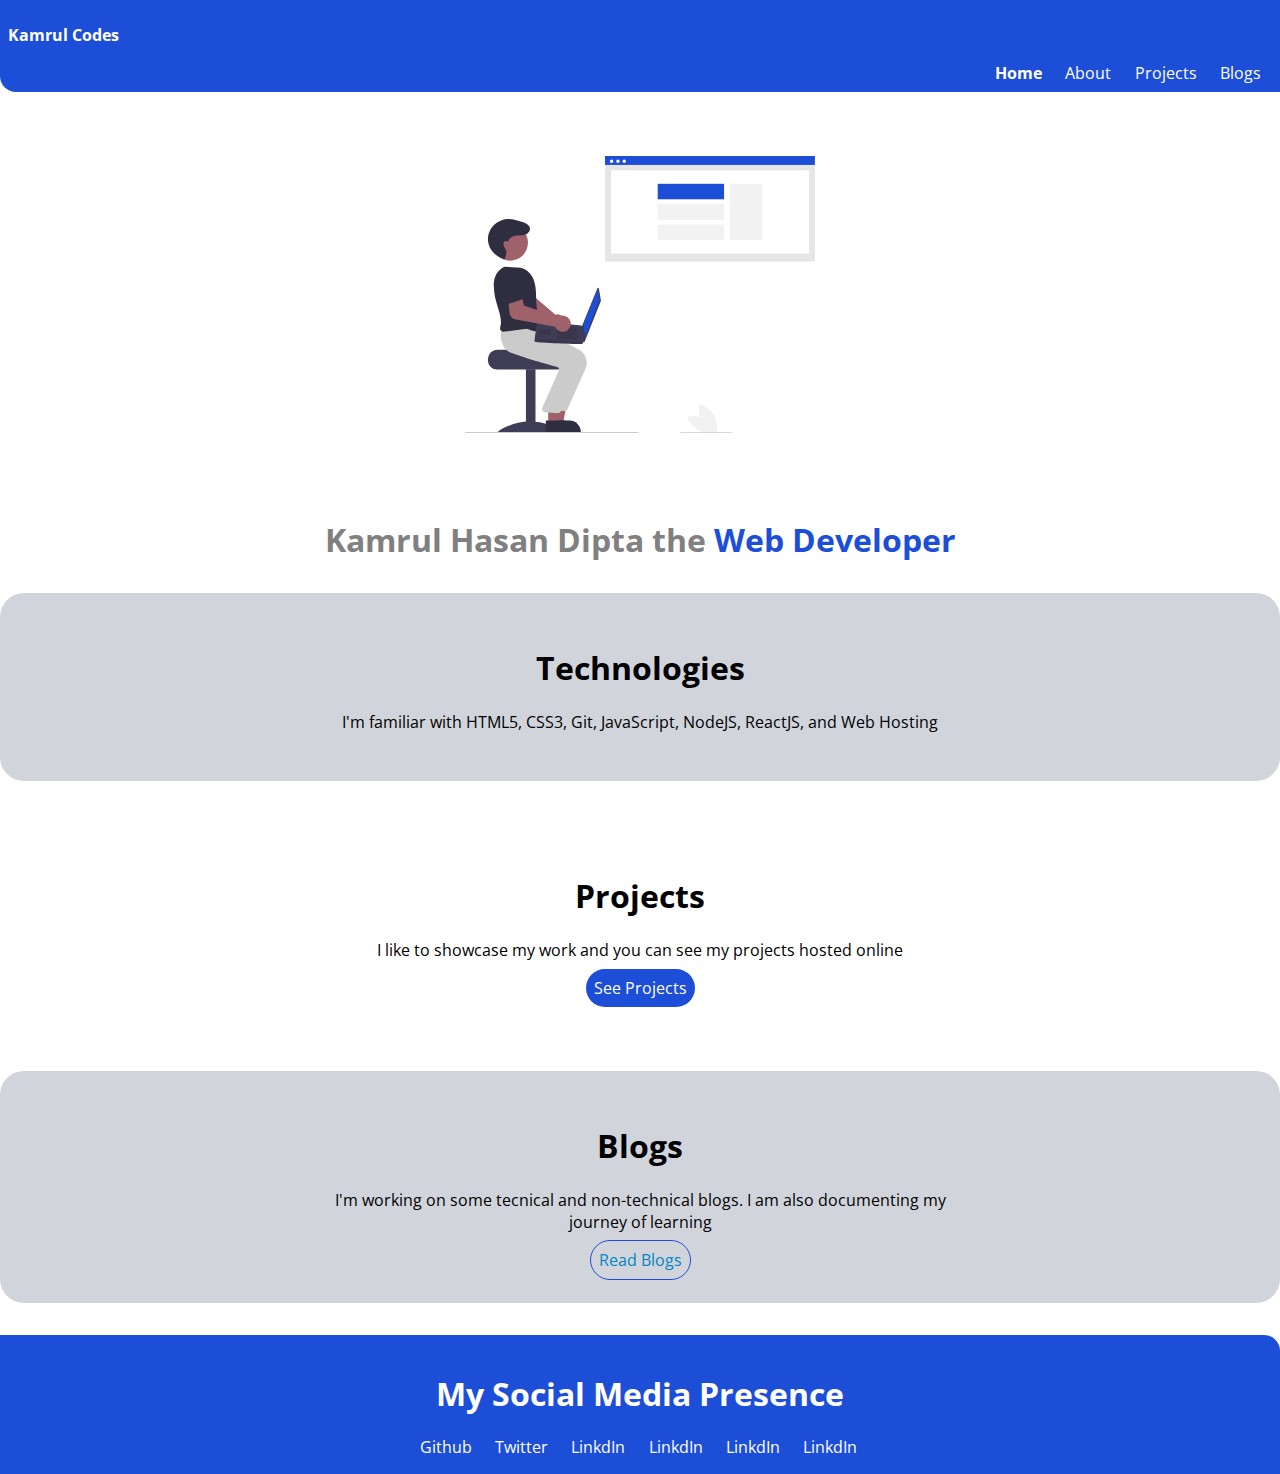
==== commit 63df2bdd: "fixing bugs" ====
--- a/index.html
+++ b/index.html
@@ -68,6 +68,12 @@
             <li class="inline-list-item non-bullet-list">
                 <a class="link" href="https://www.linkedin.com/in/kamrul-hasan-dipta-59b95313a/">LinkdIn</a>
             </li>
+            <li class="inline-list-item non-bullet-list">
+                <a class="link" href="https://www.linkedin.com/in/kamrul-hasan-dipta-59b95313a/">LinkdIn</a>
+            </li>
+            <li class="inline-list-item non-bullet-list">
+                <a class="link" href="https://www.linkedin.com/in/kamrul-hasan-dipta-59b95313a/">LinkdIn</a>
+            </li>
         </ul>
         </div>
     </footer>
--- a/style.css
+++ b/style.css
@@ -19,7 +19,7 @@
 
 /* Containers */
 .container{
-    padding: 1rem;
+    padding: 0.5rem;
 }
 .center-container{
     max-width: 650px;
@@ -30,7 +30,7 @@
 .link{
     box-sizing: border-box;
     text-decoration: none;
-    padding: 0.5rem 1rem;
+    padding: 0.5rem 0.5rem;
 }
 .primary-link{
     background-color: var(--primary-color);
@@ -55,7 +55,7 @@
 }
 .inline-list-item{
     display: inline;
-    padding: 0rem 0.5rem;
+    padding: 0rem 0.2rem;
     padding-inline-start: 0px;
 }
 /* navigation */
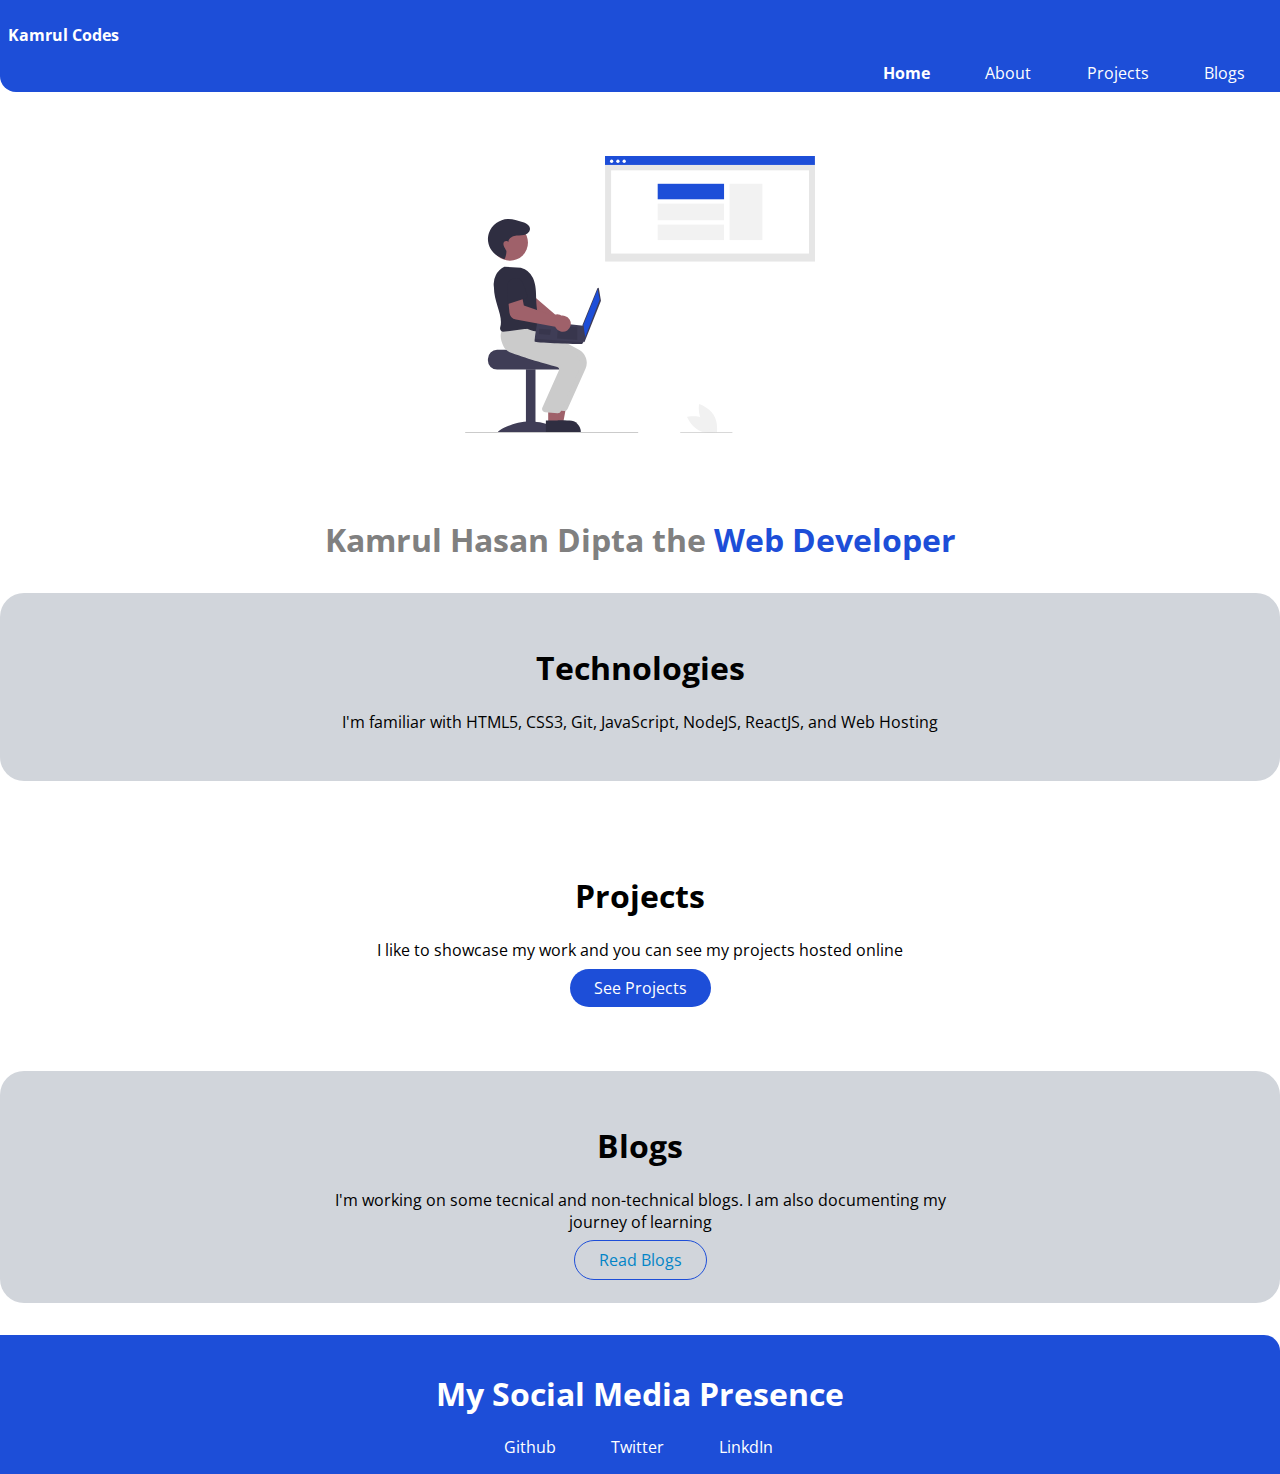
==== commit 4a0f3517: "footer added" ====
--- a/index.html
+++ b/index.html
@@ -65,15 +65,6 @@
             <li class="inline-list-item non-bullet-list">
                 <a class="link" href="https://www.linkedin.com/in/kamrul-hasan-dipta-59b95313a/">LinkdIn</a>
             </li>
-            <li class="inline-list-item non-bullet-list">
-                <a class="link" href="https://www.linkedin.com/in/kamrul-hasan-dipta-59b95313a/">LinkdIn</a>
-            </li>
-            <li class="inline-list-item non-bullet-list">
-                <a class="link" href="https://www.linkedin.com/in/kamrul-hasan-dipta-59b95313a/">LinkdIn</a>
-            </li>
-            <li class="inline-list-item non-bullet-list">
-                <a class="link" href="https://www.linkedin.com/in/kamrul-hasan-dipta-59b95313a/">LinkdIn</a>
-            </li>
         </ul>
         </div>
     </footer>
--- a/style.css
+++ b/style.css
@@ -30,7 +30,7 @@
 .link{
     box-sizing: border-box;
     text-decoration: none;
-    padding: 0.5rem 0.5rem;
+    padding: 0.5rem 1.5rem;
 }
 .primary-link{
     background-color: var(--primary-color);
